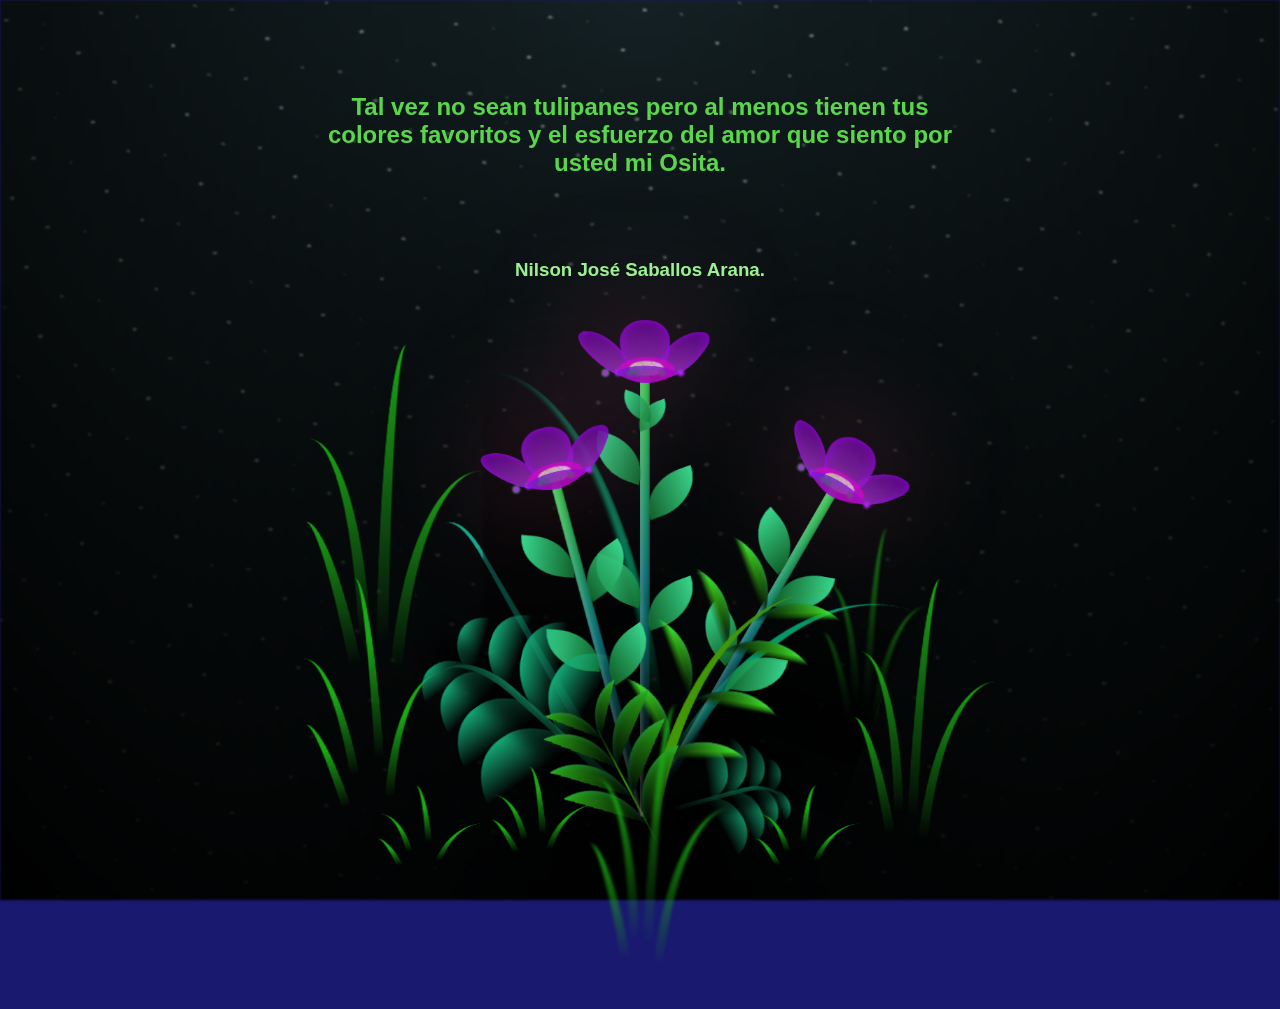
==== Regalo_Flor.html @ 25bcb7eb "Primer commit proyecto" ====
<!DOCTYPE html>
<html lang="en">
<head>
    <meta charset="UTF-8">
    <meta name="viewport" content="width=device-width, initial-scale=1.0">
    <link rel="stylesheet" href="CSS.css">
    <title>Glowing plant</title>
    <style>
        body {
            position: relative;
            background-color: #191970; /* Color de la noche */
            color: white; /* Color del texto */
            font-family: Arial, sans-serif;
            padding: 20px;
            margin: 0;
        }
        .text-container {
            position: absolute;
            top: 15%;
            left: 50%;
            transform: translate(-50%, -50%);
            text-align: center;
        }
        .text-container h2{
            color: rgb(90, 214, 76); /* Color del texto (rojo) */
        }

        .signature {
            position: absolute;
            top: 30%;
            left: 50%;
            transform: translate(-50%, -50%);
            color: rgb(155, 240, 145);
            text-align: center;
        }
    </style>
</head>
    <body class="not-loaded">
        <div class="night"></div>
        <div class="flowers">
            <div class="flower flower--1">
            <div class="flower__leafs flower__leafs--1">
                <div class="flower__leaf flower__leaf--1"></div>
                <div class="flower__leaf flower__leaf--2"></div>
                <div class="flower__leaf flower__leaf--3"></div>
                <div class="flower__leaf flower__leaf--4"></div>
                

                <div class="flower__white-circle"></div>
        
                <div class="flower__light flower__light--1"></div>
                <div class="flower__light flower__light--2"></div>
                <div class="flower__light flower__light--3"></div>
                <div class="flower__light flower__light--4"></div>
                <div class="flower__light flower__light--5"></div>
                <div class="flower__light flower__light--6"></div>
                <div class="flower__light flower__light--7"></div>
                <div class="flower__light flower__light--8"></div>
        
            </div>
            <div class="flower__line">
                <div class="flower__line__leaf flower__line__leaf--1"></div>
                <div class="flower__line__leaf flower__line__leaf--2"></div>
                <div class="flower__line__leaf flower__line__leaf--3"></div>
                <div class="flower__line__leaf flower__line__leaf--4"></div>
                <div class="flower__line__leaf flower__line__leaf--5"></div>
                <div class="flower__line__leaf flower__line__leaf--6"></div>
            </div>
            </div>
        
            <div class="flower flower--2">
            <div class="flower__leafs flower__leafs--2">
                <div class="flower__leaf flower__leaf--1"></div>
                <div class="flower__leaf flower__leaf--2"></div>
                <div class="flower__leaf flower__leaf--3"></div>
                <div class="flower__leaf flower__leaf--4"></div>
                <div class="flower__white-circle"></div>
        
                <div class="flower__light flower__light--1"></div>
                <div class="flower__light flower__light--2"></div>
                <div class="flower__light flower__light--3"></div>
                <div class="flower__light flower__light--4"></div>
                <div class="flower__light flower__light--5"></div>
                <div class="flower__light flower__light--6"></div>
                <div class="flower__light flower__light--7"></div>
                <div class="flower__light flower__light--8"></div>
        
            </div>
            <div class="flower__line">
                <div class="flower__line__leaf flower__line__leaf--1"></div>
                <div class="flower__line__leaf flower__line__leaf--2"></div>
                <div class="flower__line__leaf flower__line__leaf--3"></div>
                <div class="flower__line__leaf flower__line__leaf--4"></div>
            </div>
            </div>
        
            <div class="flower flower--3">
            <div class="flower__leafs flower__leafs--3">
                <div class="flower__leaf flower__leaf--1"></div>
                <div class="flower__leaf flower__leaf--2"></div>
                <div class="flower__leaf flower__leaf--3"></div>
                <div class="flower__leaf flower__leaf--4"></div>
                <div class="flower__white-circle"></div>
        
                <div class="flower__light flower__light--1"></div>
                <div class="flower__light flower__light--2"></div>
                <div class="flower__light flower__light--3"></div>
                <div class="flower__light flower__light--4"></div>
                <div class="flower__light flower__light--5"></div>
                <div class="flower__light flower__light--6"></div>
                <div class="flower__light flower__light--7"></div>
                <div class="flower__light flower__light--8"></div>
        
            </div>
            <div class="flower__line">
                <div class="flower__line__leaf flower__line__leaf--1"></div>
                <div class="flower__line__leaf flower__line__leaf--2"></div>
                <div class="flower__line__leaf flower__line__leaf--3"></div>
                <div class="flower__line__leaf flower__line__leaf--4"></div>
            </div>
            </div>
        
            <div class="grow-ans" style="--d:1.2s">
            <div class="flower__g-long">
                <div class="flower__g-long__top"></div>
                <div class="flower__g-long__bottom"></div>
            </div>
            </div>
        
            <div class="growing-grass">
            <div class="flower__grass flower__grass--1">
                <div class="flower__grass--top"></div>
                <div class="flower__grass--bottom"></div>
                <div class="flower__grass__leaf flower__grass__leaf--1"></div>
                <div class="flower__grass__leaf flower__grass__leaf--2"></div>
                <div class="flower__grass__leaf flower__grass__leaf--3"></div>
                <div class="flower__grass__leaf flower__grass__leaf--4"></div>
                <div class="flower__grass__leaf flower__grass__leaf--5"></div>
                <div class="flower__grass__leaf flower__grass__leaf--6"></div>
                <div class="flower__grass__leaf flower__grass__leaf--7"></div>
                <div class="flower__grass__leaf flower__grass__leaf--8"></div>
                <div class="flower__grass__overlay"></div>
            </div>
            </div>
        
            <div class="growing-grass">
            <div class="flower__grass flower__grass--2">
                <div class="flower__grass--top"></div>
                <div class="flower__grass--bottom"></div>
                <div class="flower__grass__leaf flower__grass__leaf--1"></div>
                <div class="flower__grass__leaf flower__grass__leaf--2"></div>
                <div class="flower__grass__leaf flower__grass__leaf--3"></div>
                <div class="flower__grass__leaf flower__grass__leaf--4"></div>
                <div class="flower__grass__leaf flower__grass__leaf--5"></div>
                <div class="flower__grass__leaf flower__grass__leaf--6"></div>
                <div class="flower__grass__leaf flower__grass__leaf--7"></div>
                <div class="flower__grass__leaf flower__grass__leaf--8"></div>
                <div class="flower__grass__overlay"></div>
            </div>
            </div>
        
            <div class="grow-ans" style="--d:2.4s">
            <div class="flower__g-right flower__g-right--1">
                <div class="leaf"></div>
            </div>
            </div>
        
            <div class="grow-ans" style="--d:2.8s">
            <div class="flower__g-right flower__g-right--2">
                <div class="leaf"></div>
            </div>
            </div>
        
            <div class="grow-ans" style="--d:2.8s">
            <div class="flower__g-front">
                <div class="flower__g-front__leaf-wrapper flower__g-front__leaf-wrapper--1">
                <div class="flower__g-front__leaf"></div>
                </div>
                <div class="flower__g-front__leaf-wrapper flower__g-front__leaf-wrapper--2">
                <div class="flower__g-front__leaf"></div>
                </div>
                <div class="flower__g-front__leaf-wrapper flower__g-front__leaf-wrapper--3">
                <div class="flower__g-front__leaf"></div>
                </div>
                <div class="flower__g-front__leaf-wrapper flower__g-front__leaf-wrapper--4">
                <div class="flower__g-front__leaf"></div>
                </div>
                <div class="flower__g-front__leaf-wrapper flower__g-front__leaf-wrapper--5">
                <div class="flower__g-front__leaf"></div>
                </div>
                <div class="flower__g-front__leaf-wrapper flower__g-front__leaf-wrapper--6">
                <div class="flower__g-front__leaf"></div>
                </div>
                <div class="flower__g-front__leaf-wrapper flower__g-front__leaf-wrapper--7">
                <div class="flower__g-front__leaf"></div>
                </div>
                <div class="flower__g-front__leaf-wrapper flower__g-front__leaf-wrapper--8">
                <div class="flower__g-front__leaf"></div>
                </div>
                <div class="flower__g-front__line"></div>
            </div>
            </div>
        
            <div class="grow-ans" style="--d:3.2s">
            <div class="flower__g-fr">
                <div class="leaf"></div>
                <div class="flower__g-fr__leaf flower__g-fr__leaf--1"></div>
                <div class="flower__g-fr__leaf flower__g-fr__leaf--2"></div>
                <div class="flower__g-fr__leaf flower__g-fr__leaf--3"></div>
                <div class="flower__g-fr__leaf flower__g-fr__leaf--4"></div>
                <div class="flower__g-fr__leaf flower__g-fr__leaf--5"></div>
                <div class="flower__g-fr__leaf flower__g-fr__leaf--6"></div>
                <div class="flower__g-fr__leaf flower__g-fr__leaf--7"></div>
                <div class="flower__g-fr__leaf flower__g-fr__leaf--8"></div>
            </div>
            </div>
        
            <div class="long-g long-g--0">
            <div class="grow-ans" style="--d:3s">
                <div class="leaf leaf--0"></div>
            </div>
            <div class="grow-ans" style="--d:2.2s">
                <div class="leaf leaf--1"></div>
            </div>
            <div class="grow-ans" style="--d:3.4s">
                <div class="leaf leaf--2"></div>
            </div>
            <div class="grow-ans" style="--d:3.6s">
                <div class="leaf leaf--3"></div>
            </div>
            </div>
        
            <div class="long-g long-g--1">
            <div class="grow-ans" style="--d:3.6s">
                <div class="leaf leaf--0"></div>
            </div>
            <div class="grow-ans" style="--d:3.8s">
                <div class="leaf leaf--1"></div>
            </div>
            <div class="grow-ans" style="--d:4s">
                <div class="leaf leaf--2"></div>
            </div>
            <div class="grow-ans" style="--d:4.2s">
                <div class="leaf leaf--3"></div>
            </div>
            </div>
        
            <div class="long-g long-g--2">
            <div class="grow-ans" style="--d:4s">
                <div class="leaf leaf--0"></div>
            </div>
            <div class="grow-ans" style="--d:4.2s">
                <div class="leaf leaf--1"></div>
            </div>
            <div class="grow-ans" style="--d:4.4s">
                <div class="leaf leaf--2"></div>
            </div>
            <div class="grow-ans" style="--d:4.6s">
                <div class="leaf leaf--3"></div>
            </div>
            </div>
        
            <div class="long-g long-g--3">
            <div class="grow-ans" style="--d:4s">
                <div class="leaf leaf--0"></div>
            </div>
            <div class="grow-ans" style="--d:4.2s">
                <div class="leaf leaf--1"></div>
            </div>
            <div class="grow-ans" style="--d:3s">
                <div class="leaf leaf--2"></div>
            </div>
            <div class="grow-ans" style="--d:3.6s">
                <div class="leaf leaf--3"></div>
            </div>
            </div>
        
            <div class="long-g long-g--4">
            <div class="grow-ans" style="--d:4s">
                <div class="leaf leaf--0"></div>
            </div>
            <div class="grow-ans" style="--d:4.2s">
                <div class="leaf leaf--1"></div>
            </div>
            <div class="grow-ans" style="--d:3s">
                <div class="leaf leaf--2"></div>
            </div>
            <div class="grow-ans" style="--d:3.6s">
                <div class="leaf leaf--3"></div>
            </div>
            </div>
        
            <div class="long-g long-g--5">
            <div class="grow-ans" style="--d:4s">
                <div class="leaf leaf--0"></div>
            </div>
            <div class="grow-ans" style="--d:4.2s">
                <div class="leaf leaf--1"></div>
            </div>
            <div class="grow-ans" style="--d:3s">
                <div class="leaf leaf--2"></div>
            </div>
            <div class="grow-ans" style="--d:3.6s">
                <div class="leaf leaf--3"></div>
            </div>
            </div>
        
            <div class="long-g long-g--6">
            <div class="grow-ans" style="--d:4.2s">
                <div class="leaf leaf--0"></div>
            </div>
            <div class="grow-ans" style="--d:4.4s">
                <div class="leaf leaf--1"></div>
            </div>
            <div class="grow-ans" style="--d:4.6s">
                <div class="leaf leaf--2"></div>
            </div>
            <div class="grow-ans" style="--d:4.8s">
                <div class="leaf leaf--3"></div>
            </div>
            </div>
        
            <div class="long-g long-g--7">
            <div class="grow-ans" style="--d:3s">
                <div class="leaf leaf--0"></div>
            </div>
            <div class="grow-ans" style="--d:3.2s">
                <div class="leaf leaf--1"></div>
            </div>
            <div class="grow-ans" style="--d:3.5s">
                <div class="leaf leaf--2"></div>
            </div>
            <div class="grow-ans" style="--d:3.6s">
                <div class="leaf leaf--3"></div>
            </div>
            </div>
        </div>
        <script src="java.js"></script>
        <!-- Texto de felicitación y firma -->
        <div class="text-container">
            <h2>Tal vez no sean tulipanes pero al menos
                tienen tus colores favoritos y el esfuerzo del amor que siento
                por usted mi Osita.
            </h2>
        </div>

        <div class="signature">
            <h3>Nilson José Saballos Arana.</h3>
        </div>
    </body>
</html>
---- CSS.css ----
*,
*::after,
*::before {
padding: 0;
margin: 0;
box-sizing: border-box;
}

:root {
--dark-color: #000;
}

/* Estilos base para todos los tamaños de pantalla */
/* Agrega estilos generales aquí */

/* Media query para pantallas pequeñas */
@media only screen and (max-width: 600px) {
    /* Estilos específicos para dispositivos con un ancho máximo de 600px */
}

/* Media query para pantallas medianas */
@media only screen and (min-width: 601px) and (max-width: 1024px) {
    /* Estilos específicos para dispositivos con un ancho entre 601px y 1024px */
}

/* Media query para pantallas grandes */
@media only screen and (min-width: 1025px) {
    /* Estilos específicos para dispositivos con un ancho mínimo de 1025px */
}

body {
display: flex;
align-items: flex-end;
justify-content: center;
min-height: 100vh;
background-color: var(--dark-color);
overflow: hidden;
perspective: 1000px;
}

.night {
position: fixed;
left: 50%;
top: 0;
transform: translateX(-50%);
width: 100%;
height: 100%;
filter: blur(0.1vmin);
background-image: radial-gradient(ellipse at top, transparent 0%, var(--dark-color)), radial-gradient(ellipse at bottom, var(--dark-color), rgba(145, 233, 255, 0.2)), repeating-linear-gradient(220deg, black 0px, black 19px, transparent 19px, transparent 22px), repeating-linear-gradient(189deg, black 0px, black 19px, transparent 19px, transparent 22px), repeating-linear-gradient(148deg, black 0px, black 19px, transparent 19px, transparent 22px), linear-gradient(90deg, #ffffff, #f0f0f0);
}

.flowers {
position: relative;
transform: scale(0.7);
}

.flower {
position: absolute;
bottom: 10vmin;
transform-origin: bottom center;
z-index: 10;
--fl-speed: 0.8s;
}
.flower--1 {
animation: moving-flower-1 4s linear infinite;
}
.flower--1 .flower__line {
height: 70vmin;
animation-delay: 0.3s;
}
.flower--1 .flower__line__leaf--1 {
animation: blooming-leaf-right var(--fl-speed) 1.6s backwards;
}
.flower--1 .flower__line__leaf--2 {
animation: blooming-leaf-right var(--fl-speed) 1.4s backwards;
}
.flower--1 .flower__line__leaf--3 {
animation: blooming-leaf-left var(--fl-speed) 1.2s backwards;
}
.flower--1 .flower__line__leaf--4 {
animation: blooming-leaf-left var(--fl-speed) 1s backwards;
}
.flower--1 .flower__line__leaf--5 {
animation: blooming-leaf-right var(--fl-speed) 1.8s backwards;
}
.flower--1 .flower__line__leaf--6 {
animation: blooming-leaf-left var(--fl-speed) 2s backwards;
}
.flower--2 {
left: 50%;
transform: rotate(30deg);
animation: moving-flower-2 4s linear infinite;
}
.flower--2 .flower__line {
height: 60vmin;
animation-delay: 0.8s;
}
.flower--2 .flower__line__leaf--1 {
animation: blooming-leaf-right var(--fl-speed) 1.9s backwards;
}
.flower--2 .flower__line__leaf--2 {
animation: blooming-leaf-right var(--fl-speed) 1.7s backwards;
}
.flower--2 .flower__line__leaf--3 {
animation: blooming-leaf-left var(--fl-speed) 1.5s backwards;
}
.flower--2 .flower__line__leaf--4 {
animation: blooming-leaf-left var(--fl-speed) 1.3s backwards;
}
.flower--3 {
left: 50%;
transform: rotate(-15deg);
animation: moving-flower-3 4s linear infinite;
}
.flower--3 .flower__line {
animation-delay: 0.9s;
}
.flower--3 .flower__line__leaf--1 {
animation: blooming-leaf-right var(--fl-speed) 2.5s backwards;
}
.flower--3 .flower__line__leaf--2 {
animation: blooming-leaf-right var(--fl-speed) 2.3s backwards;
}
.flower--3 .flower__line__leaf--3 {
animation: blooming-leaf-left var(--fl-speed) 2.1s backwards;
}
.flower--3 .flower__line__leaf--4 {
animation: blooming-leaf-left var(--fl-speed) 1.9s backwards;
}
.flower__leafs {
position: relative;
animation: blooming-flower 2s backwards;
}
.flower__leafs--1 {
animation-delay: 1.1s;
}
.flower__leafs--2 {
animation-delay: 1.4s;
}
.flower__leafs--3 {
animation-delay: 1.7s;
}
.flower__leafs::after {
content: "";
position: absolute;
left: 0;
top: 0;
transform: translate(-50%, -100%);
width: 8vmin;
height: 8vmin;
background-color: #c3497c;
filter: blur(10vmin);
}
.flower__leaf {
position: absolute;
bottom: 0;
left: 50%;
width: 8vmin;
height: 11vmin;
border-radius: 51% 49% 47% 53%/44% 45% 55% 69%;
background-color: #9032bb;
background-image: linear-gradient(to top, #9032bb, #56008c);
transform-origin: bottom center;
opacity: 0.9;
box-shadow: inset 0 0 2vmin rgb(162, 0, 255);
}
.flower__leaf--1 {
transform: translate(-10%, 1%) rotateY(40deg) rotateX(-50deg);
}
.flower__leaf--2 {
transform: translate(-50%, -4%) rotateX(40deg);
}
.flower__leaf--3 {
transform: translate(-90%, 0%) rotateY(45deg) rotateX(50deg);
}
.flower__leaf--4 {
width: 8vmin;
height: 8vmin;
transform-origin: bottom left;
border-radius: 4vmin 10vmin 4vmin 4vmin;
transform: translate(0%, 18%) rotateX(70deg) rotate(-43deg);
background-image: linear-gradient(to top, #af06a1, #522db8);
z-index: 1;
opacity: 0.8;
}
.flower__white-circle {
position: absolute;
left: -3.5vmin;
top: -3vmin;
width: 9vmin;
height: 4vmin;
border-radius: 50%;
background-color: #cf03cfc4;
}
.flower__white-circle::after {
content: "";
position: absolute;
left: 50%;
top: 45%;
transform: translate(-50%, -50%);
width: 60%;
height: 60%;
border-radius: inherit;
background-image: repeating-linear-gradient(135deg, rgba(0, 0, 0, 0.03) 0px, rgba(0, 0, 0, 0.03) 1px, transparent 1px, transparent 12px), repeating-linear-gradient(45deg, rgba(0, 0, 0, 0.03) 0px, rgba(0, 0, 0, 0.03) 1px, transparent 1px, transparent 12px), repeating-linear-gradient(67.5deg, rgba(0, 0, 0, 0.03) 0px, rgba(0, 0, 0, 0.03) 1px, transparent 1px, transparent 12px), repeating-linear-gradient(135deg, rgba(0, 0, 0, 0.03) 0px, rgba(0, 0, 0, 0.03) 1px, transparent 1px, transparent 12px), repeating-linear-gradient(45deg, rgba(0, 0, 0, 0.03) 0px, rgba(0, 0, 0, 0.03) 1px, transparent 1px, transparent 12px), repeating-linear-gradient(112.5deg, rgba(0, 0, 0, 0.03) 0px, rgba(0, 0, 0, 0.03) 1px, transparent 1px, transparent 12px), repeating-linear-gradient(112.5deg, rgba(0, 0, 0, 0.03) 0px, rgba(0, 0, 0, 0.03) 1px, transparent 1px, transparent 12px), repeating-linear-gradient(45deg, rgba(0, 0, 0, 0.03) 0px, rgba(0, 0, 0, 0.03) 1px, transparent 1px, transparent 12px), repeating-linear-gradient(22.5deg, rgba(0, 0, 0, 0.03) 0px, rgba(0, 0, 0, 0.03) 1px, transparent 1px, transparent 12px), repeating-linear-gradient(45deg, rgba(0, 0, 0, 0.03) 0px, rgba(0, 0, 0, 0.03) 1px, transparent 1px, transparent 12px), repeating-linear-gradient(22.5deg, rgba(0, 0, 0, 0.03) 0px, rgba(0, 0, 0, 0.03) 1px, transparent 1px, transparent 12px), repeating-linear-gradient(135deg, rgba(0, 0, 0, 0.03) 0px, rgba(0, 0, 0, 0.03) 1px, transparent 1px, transparent 12px), repeating-linear-gradient(157.5deg, rgba(0, 0, 0, 0.03) 0px, rgba(0, 0, 0, 0.03) 1px, transparent 1px, transparent 12px), repeating-linear-gradient(67.5deg, rgba(0, 0, 0, 0.03) 0px, rgba(0, 0, 0, 0.03) 1px, transparent 1px, transparent 12px), repeating-linear-gradient(67.5deg, rgba(0, 0, 0, 0.03) 0px, rgba(0, 0, 0, 0.03) 1px, transparent 1px, transparent 12px), 
linear-gradient(90deg, #c3c39f, #e6c2ecec);
}
.flower__line {
height: 55vmin;
width: 1.5vmin;
background-image: linear-gradient(to left, rgba(0, 0, 0, 0.2), transparent, rgba(255, 255, 255, 0.2)), linear-gradient(to top, transparent 10%, #14757a, #39d653);
box-shadow: inset 0 0 2px rgba(0, 0, 0, 0.5);
animation: grow-flower-tree 4s backwards;
}
.flower__line__leaf {
--w: 7vmin;
--h: calc(var(--w) + 2vmin);
position: absolute;
top: 20%;
left: 90%;
width: var(--w);
height: var(--h);
border-top-right-radius: var(--h);
border-bottom-left-radius: var(--h);
background-image: linear-gradient(to top, rgba(20, 122, 51, 0.788), #39d68d);
}
.flower__line__leaf--1 {
transform: rotate(70deg) rotateY(30deg);
}
.flower__line__leaf--2 {
top: 45%;
transform: rotate(70deg) rotateY(30deg);
}
.flower__line__leaf--3, .flower__line__leaf--4, .flower__line__leaf--6 {
border-top-right-radius: 0;
border-bottom-left-radius: 0;
border-top-left-radius: var(--h);
border-bottom-right-radius: var(--h);
left: -460%;
top: 12%;
transform: rotate(-70deg) rotateY(30deg);
}
.flower__line__leaf--4 {
top: 40%;
}
.flower__line__leaf--5 {
top: 0;
transform-origin: left;
transform: rotate(70deg) rotateY(30deg) scale(0.6);
}
.flower__line__leaf--6 {
top: -2%;
left: -450%;
transform-origin: right;
transform: rotate(-70deg) rotateY(30deg) scale(0.6);
}
.flower__light {
position: absolute;
bottom: 0vmin;
width: 1vmin;
height: 1vmin;
background-color: #09ff00;
border-radius: 50%;
filter: blur(0.2vmin);
animation: light-ans 4s linear infinite backwards;
}
.flower__light:nth-child(odd) {
background-color: #ae23ff;
}
.flower__light--1 {
left: -2vmin;
animation-delay: 1s;
}
.flower__light--2 {
left: 3vmin;
animation-delay: 0.5s;
}
.flower__light--3 {
left: -6vmin;
animation-delay: 0.3s;
}
.flower__light--4 {
left: 6vmin;
animation-delay: 0.9s;
}
.flower__light--5 {
left: -1vmin;
animation-delay: 1.5s;
}
.flower__light--6 {
left: -4vmin;
animation-delay: 3s;
}
.flower__light--7 {
left: 3vmin;
animation-delay: 2s;
}
.flower__light--8 {
left: -6vmin;
animation-delay: 3.5s;
}
.flower__grass {
--c: #15aa76;
--line-w: 1.5vmin;
position: absolute;
bottom: 12vmin;
left: -7vmin;
display: flex;
flex-direction: column;
align-items: flex-end;
z-index: 20;
transform-origin: bottom center;
transform: rotate(-48deg) rotateY(40deg);
}
.flower__grass--1 {
animation: moving-grass 2s linear infinite;
}
.flower__grass--2 {
left: 2vmin;
bottom: 10vmin;
transform: scale(0.5) rotate(75deg) rotateX(10deg) rotateY(-200deg);
opacity: 0.8;
z-index: 0;
animation: moving-grass--2 1.5s linear infinite;
}
.flower__grass--top {
width: 7vmin;
height: 10vmin;
border-top-right-radius: 100%;
border-right: var(--line-w) solid var(--c);
transform-origin: bottom center;
transform: rotate(-2deg);
}
.flower__grass--bottom {
margin-top: -2px;
width: var(--line-w);
height: 25vmin;
background-image: linear-gradient(to top, transparent, var(--c));
}
.flower__grass__leaf {
--size: 10vmin;
position: absolute;
width: calc(var(--size) * 2.1);
height: var(--size);
border-top-left-radius: var(--size);
border-top-right-radius: var(--size);
background-image: linear-gradient(to top, transparent, transparent 30%, var(--c));
z-index: 100;
}
.flower__grass__leaf--1 {
top: -6%;
left: 30%;
--size: 6vmin;
transform: rotate(-20deg);
animation: growing-grass-ans--1 2s 2.6s backwards;
}
@keyframes growing-grass-ans--1 {
0% {
    transform-origin: bottom left;
    transform: rotate(-20deg) scale(0);
}
}
.flower__grass__leaf--2 {
top: -5%;
left: -110%;
--size: 6vmin;
transform: rotate(10deg);
animation: growing-grass-ans--2 2s 2.4s linear backwards;
}
@keyframes growing-grass-ans--2 {
0% {
    transform-origin: bottom right;
    transform: rotate(10deg) scale(0);
}
}
.flower__grass__leaf--3 {
top: 5%;
left: 60%;
--size: 8vmin;
transform: rotate(-18deg) rotateX(-20deg);
animation: growing-grass-ans--3 2s 2.2s linear backwards;
}
@keyframes growing-grass-ans--3 {
0% {
    transform-origin: bottom left;
    transform: rotate(-18deg) rotateX(-20deg) scale(0);
}
}
.flower__grass__leaf--4 {
top: 6%;
left: -135%;
--size: 8vmin;
transform: rotate(2deg);
animation: growing-grass-ans--4 2s 2s linear backwards;
}
@keyframes growing-grass-ans--4 {
0% {
    transform-origin: bottom right;
    transform: rotate(2deg) scale(0);
}
}
.flower__grass__leaf--5 {
top: 20%;
left: 60%;
--size: 10vmin;
transform: rotate(-24deg) rotateX(-20deg);
animation: growing-grass-ans--5 2s 1.8s linear backwards;
}
@keyframes growing-grass-ans--5 {
0% {
    transform-origin: bottom left;
    transform: rotate(-24deg) rotateX(-20deg) scale(0);
}
}
.flower__grass__leaf--6 {
top: 22%;
left: -180%;
--size: 10vmin;
transform: rotate(10deg);
animation: growing-grass-ans--6 2s 1.6s linear backwards;
}
@keyframes growing-grass-ans--6 {
0% {
    transform-origin: bottom right;
    transform: rotate(10deg) scale(0);
}
}
.flower__grass__leaf--7 {
top: 39%;
left: 70%;
--size: 10vmin;
transform: rotate(-10deg);
animation: growing-grass-ans--7 2s 1.4s linear backwards;
}
@keyframes growing-grass-ans--7 {
0% {
    transform-origin: bottom left;
    transform: rotate(-10deg) scale(0);
}
}
.flower__grass__leaf--8 {
top: 40%;
left: -215%;
--size: 11vmin;
transform: rotate(10deg);
animation: growing-grass-ans--8 2s 1.2s linear backwards;
}
@keyframes growing-grass-ans--8 {
0% {
    transform-origin: bottom right;
    transform: rotate(10deg) scale(0);
}
}
.flower__grass__overlay {
position: absolute;
top: -10%;
right: 0%;
width: 100%;
height: 100%;
background-color: rgba(0, 0, 0, 0.6);
filter: blur(1.5vmin);
z-index: 100;
}
.flower__g-long {
--w: 2vmin;
--h: 6vmin;
--c: #15aa91;
position: absolute;
bottom: 10vmin;
left: -3vmin;
transform-origin: bottom center;
transform: rotate(-30deg) rotateY(-20deg);
display: flex;
flex-direction: column;
align-items: flex-end;
animation: flower-g-long-ans 3s linear infinite;
}
@keyframes flower-g-long-ans {
0%, 100% {
    transform: rotate(-30deg) rotateY(-20deg);
}
50% {
    transform: rotate(-32deg) rotateY(-20deg);
}
}
.flower__g-long__top {
top: calc(var(--h) * -1);
width: calc(var(--w) + 1vmin);
height: var(--h);
border-top-right-radius: 100%;
border-right: 0.7vmin solid var(--c);
transform: translate(-0.7vmin, 1vmin);
}
.flower__g-long__bottom {
width: var(--w);
height: 50vmin;
transform-origin: bottom center;
background-image: linear-gradient(to top, transparent 30%, var(--c));
box-shadow: inset 0 0 2px rgba(0, 0, 0, 0.5);
clip-path: polygon(35% 0, 65% 1%, 100% 100%, 0% 100%);
}
.flower__g-right {
position: absolute;
bottom: 6vmin;
left: -2vmin;
transform-origin: bottom left;
transform: rotate(20deg);
}
.flower__g-right .leaf {
width: 30vmin;
height: 50vmin;
border-top-left-radius: 100%;
border-left: 2vmin solid #079769;
background-image: linear-gradient(to bottom, transparent, var(--dark-color) 60%);
mask-image: linear-gradient(to top, transparent 30%, #079743 60%);
}
.flower__g-right--1 {
animation: flower-g-right-ans 2.5s linear infinite;
}
.flower__g-right--2 {
left: 5vmin;
transform: rotateY(-180deg);
animation: flower-g-right-ans--2 3s linear infinite;
}
.flower__g-right--2 .leaf {
height: 75vmin;
filter: blur(0.3vmin);
opacity: 0.8;
}
@keyframes flower-g-right-ans {
0%, 100% {
    transform: rotate(20deg);
}
50% {
    transform: rotate(24deg) rotateX(-20deg);
}
}
@keyframes flower-g-right-ans--2 {
0%, 100% {
    transform: rotateY(-180deg) rotate(0deg) rotateX(-20deg);
}
50% {
    transform: rotateY(-180deg) rotate(6deg) rotateX(-20deg);
}
}
.flower__g-front {
position: absolute;
bottom: 6vmin;
left: 2.5vmin;
z-index: 100;
transform-origin: bottom center;
transform: rotate(-28deg) rotateY(30deg) scale(1.04);
animation: flower__g-front-ans 2s linear infinite;
}
@keyframes flower__g-front-ans {
0%, 100% {
    transform: rotate(-28deg) rotateY(30deg) scale(1.04);
}
50% {
    transform: rotate(-35deg) rotateY(40deg) scale(1.04);
}
}
.flower__g-front__line {
width: 0.3vmin;
height: 20vmin;
background-image: linear-gradient(to top, transparent, #329707, transparent 100%);
position: relative;
}
.flower__g-front__leaf-wrapper {
position: absolute;
top: 0;
left: 0;
transform-origin: bottom left;
transform: rotate(10deg);
}
.flower__g-front__leaf-wrapper:nth-child(even) {
left: 0vmin;
transform: rotateY(-180deg) rotate(5deg);
animation: flower__g-front__leaf-left-ans 1s ease-in backwards;
}
.flower__g-front__leaf-wrapper:nth-child(odd) {
animation: flower__g-front__leaf-ans 1s ease-in backwards;
}
.flower__g-front__leaf-wrapper--1 {
top: -8vmin;
transform: scale(0.7);
animation: flower__g-front__leaf-ans 1s 5.5s ease-in backwards !important;
}
.flower__g-front__leaf-wrapper--2 {
top: -8vmin;
transform: rotateY(-180deg) scale(0.7) !important;
animation: flower__g-front__leaf-left-ans-2 1s 4.6s ease-in backwards !important;
}
.flower__g-front__leaf-wrapper--3 {
top: -3vmin;
animation: flower__g-front__leaf-ans 1s 4.6s ease-in backwards;
}
.flower__g-front__leaf-wrapper--4 {
top: -3vmin;
transform: rotateY(-180deg) scale(0.9) !important;
animation: flower__g-front__leaf-left-ans-2 1s 4.6s ease-in backwards !important;
}
@keyframes flower__g-front__leaf-left-ans-2 {
0% {
    transform: rotateY(-180deg) scale(0);
}
}
.flower__g-front__leaf-wrapper--5, .flower__g-front__leaf-wrapper--6 {
top: 2vmin;
}
.flower__g-front__leaf-wrapper--7, .flower__g-front__leaf-wrapper--8 {
top: 6.5vmin;
}
.flower__g-front__leaf-wrapper--2 {
animation-delay: 5.2s !important;
}
.flower__g-front__leaf-wrapper--3 {
animation-delay: 4.9s !important;
}
.flower__g-front__leaf-wrapper--5 {
animation-delay: 4.3s !important;
}
.flower__g-front__leaf-wrapper--6 {
animation-delay: 4.1s !important;
}
.flower__g-front__leaf-wrapper--7 {
animation-delay: 3.8s !important;
}
.flower__g-front__leaf-wrapper--8 {
animation-delay: 3.5s !important;
}
@keyframes flower__g-front__leaf-ans {
0% {
    transform: rotate(10deg) scale(0);
}
}
@keyframes flower__g-front__leaf-left-ans {
0% {
    transform: rotateY(-180deg) rotate(5deg) scale(0);
}
}
.flower__g-front__leaf {
width: 10vmin;
height: 10vmin;
border-radius: 100% 0% 0% 100%/100% 100% 0% 0%;
box-shadow: inset 0 2px 1vmin rgba(44, 238, 252, 0.2);
background-image: linear-gradient(to bottom left, transparent, var(--dark-color)), linear-gradient(to bottom right, #2baa15 50%, transparent 50%, transparent);
-webkit-mask-image: linear-gradient(to bottom right, #15aa85 50%, transparent 50%, transparent);
mask-image: linear-gradient(to bottom right, #22aa15 50%, transparent 50%, transparent);
}
.flower__g-fr {
position: absolute;
bottom: -4vmin;
left: vmin;
transform-origin: bottom left;
z-index: 10;
animation: flower__g-fr-ans 2s linear infinite;
}
@keyframes flower__g-fr-ans {
0%, 100% {
    transform: rotate(2deg);
}
50% {
    transform: rotate(4deg);
}
}
.flower__g-fr .leaf {
width: 30vmin;
height: 50vmin;
border-top-left-radius: 100%;
border-left: 2vmin solid #419707;
mask-image: linear-gradient(to top, transparent 25%, #079097 50%);
position: relative;
z-index: 1;
}
.flower__g-fr__leaf {
position: absolute;
top: 0;
left: 0;
width: 10vmin;
height: 10vmin;
border-radius: 100% 0% 0% 100%/100% 100% 0% 0%;
box-shadow: inset 0 2px 1vmin rgba(44, 238, 252, 0.2);
background-image: linear-gradient(to bottom left, transparent, var(--dark-color) 98%), linear-gradient(to bottom right, #4bff23 45%, transparent 50%, transparent);
mask-image: linear-gradient(135deg, #159faa 40%, transparent 50%, transparent);
}
.flower__g-fr__leaf--1 {
left: 20vmin;
transform: rotate(45deg);
animation: flower__g-fr-leaft-ans-1 0.5s 5.2s linear backwards;
}
@keyframes flower__g-fr-leaft-ans-1 {
0% {
    transform-origin: left;
    transform: rotate(45deg) scale(0);
}
}
.flower__g-fr__leaf--2 {
left: 12vmin;
top: -7vmin;
transform: rotate(25deg) rotateY(-180deg);
animation: flower__g-fr-leaft-ans-6 0.5s 5s linear backwards;
}
.flower__g-fr__leaf--3 {
left: 15vmin;
top: 6vmin;
transform: rotate(55deg);
animation: flower__g-fr-leaft-ans-5 0.5s 4.8s linear backwards;
}
.flower__g-fr__leaf--4 {
left: 6vmin;
top: -2vmin;
transform: rotate(25deg) rotateY(-180deg);
animation: flower__g-fr-leaft-ans-6 0.5s 4.6s linear backwards;
}
.flower__g-fr__leaf--5 {
left: 10vmin;
top: 14vmin;
transform: rotate(55deg);
animation: flower__g-fr-leaft-ans-5 0.5s 4.4s linear backwards;
}
@keyframes flower__g-fr-leaft-ans-5 {
0% {
    transform-origin: left;
    transform: rotate(55deg) scale(0);
}
}
.flower__g-fr__leaf--6 {
left: 0vmin;
top: 6vmin;
transform: rotate(25deg) rotateY(-180deg);
animation: flower__g-fr-leaft-ans-6 0.5s 4.2s linear backwards;
}
@keyframes flower__g-fr-leaft-ans-6 {
0% {
    transform-origin: right;
    transform: rotate(25deg) rotateY(-180deg) scale(0);
}
}
.flower__g-fr__leaf--7 {
left: 5vmin;
top: 22vmin;
transform: rotate(45deg);
animation: flower__g-fr-leaft-ans-7 0.5s 4s linear backwards;
}
@keyframes flower__g-fr-leaft-ans-7 {
0% {
    transform-origin: left;
    transform: rotate(45deg) scale(0);
}
}
.flower__g-fr__leaf--8 {
left: -4vmin;
top: 15vmin;
transform: rotate(15deg) rotateY(-180deg);
animation: flower__g-fr-leaft-ans-8 0.5s 3.8s linear backwards;
}
@keyframes flower__g-fr-leaft-ans-8 {
0% {
    transform-origin: right;
    transform: rotate(15deg) rotateY(-180deg) scale(0);
}
}

.long-g {
position: absolute;
bottom: 25vmin;
left: -42vmin;
transform-origin: bottom left;
}
.long-g--1 {
bottom: 0vmin;
transform: scale(0.8) rotate(-5deg);
}
.long-g--1 .leaf {
mask-image: linear-gradient(to top, transparent 40%, #079097 80%) !important;
}
.long-g--1 .leaf--1 {
--w: 5vmin;
--h: 60vmin;
left: -2vmin;
transform: rotate(3deg) rotateY(-180deg);
}
.long-g--2, .long-g--3 {
bottom: -3vmin;
left: -35vmin;
transform-origin: center;
transform: scale(0.6) rotateX(60deg);
}
.long-g--2 .leaf, .long-g--3 .leaf {
mask-image: linear-gradient(to top, transparent 50%, #079097 80%) !important;
}
.long-g--2 .leaf--1, .long-g--3 .leaf--1 {
left: -1vmin;
transform: rotateY(-180deg);
}
.long-g--3 {
left: -17vmin;
bottom: 0vmin;
}
.long-g--3 .leaf {
mask-image: linear-gradient(to top, transparent 40%, #079097 80%) !important;
}
.long-g--4 {
left: 25vmin;
bottom: -3vmin;
transform-origin: center;
transform: scale(0.6) rotateX(60deg);
}
.long-g--4 .leaf {
mask-image: linear-gradient(to top, transparent 50%, #079097 80%) !important;
}
.long-g--5 {
left: 42vmin;
bottom: 0vmin;
transform: scale(0.8) rotate(2deg);
}
.long-g--6 {
left: 0vmin;
bottom: -20vmin;
z-index: 100;
filter: blur(0.3vmin);
transform: scale(0.8) rotate(2deg);
}
.long-g--7 {
left: 35vmin;
bottom: 20vmin;
z-index: -1;
filter: blur(0.3vmin);
transform: scale(0.6) rotate(2deg);
opacity: 0.7;
}
.long-g .leaf {
--w: 15vmin;
--h: 40vmin;
--c: #1aaa15;
position: absolute;
bottom: 0;
width: var(--w);
height: var(--h);
border-top-left-radius: 100%;
border-left: 2vmin solid var(--c);
mask-image: linear-gradient(to top, transparent 20%, var(--dark-color));
transform-origin: bottom center;
}
.long-g .leaf--0 {
left: 2vmin;
animation: leaf-ans-1 4s linear infinite;
}
.long-g .leaf--1 {
--w: 5vmin;
--h: 60vmin;
animation: leaf-ans-1 4s linear infinite;
}
.long-g .leaf--2 {
--w: 10vmin;
--h: 40vmin;
left: -0.5vmin;
bottom: 5vmin;
transform-origin: bottom left;
transform: rotateY(-180deg);
animation: leaf-ans-2 3s linear infinite;
}
.long-g .leaf--3 {
--w: 5vmin;
--h: 30vmin;
left: -1vmin;
bottom: 3.2vmin;
transform-origin: bottom left;
transform: rotate(-10deg) rotateY(-180deg);
animation: leaf-ans-3 3s linear infinite;
}

@keyframes leaf-ans-1 {
0%, 100% {
    transform: rotate(-5deg) scale(1);
}
50% {
    transform: rotate(5deg) scale(1.1);
}
}
@keyframes leaf-ans-2 {
0%, 100% {
    transform: rotateY(-180deg) rotate(5deg);
}
50% {
    transform: rotateY(-180deg) rotate(0deg) scale(1.1);
}
}
@keyframes leaf-ans-3 {
0%, 100% {
    transform: rotate(-10deg) rotateY(-180deg);
}
50% {
    transform: rotate(-20deg) rotateY(-180deg);
}
}
.grow-ans {
animation: grow-ans 2s var(--d) backwards;
}

@keyframes grow-ans {
0% {
    transform: scale(0);
    opacity: 0;
}
}
@keyframes light-ans {
0% {
    opacity: 0;
    transform: translateY(0vmin);
}
25% {
    opacity: 1;
    transform: translateY(-5vmin) translateX(-2vmin);
}
50% {
    opacity: 1;
    transform: translateY(-15vmin) translateX(2vmin);
    filter: blur(0.2vmin);
}
75% {
    transform: translateY(-20vmin) translateX(-2vmin);
    filter: blur(0.2vmin);
}
100% {
    transform: translateY(-30vmin);
    opacity: 0;
    filter: blur(1vmin);
}
}
@keyframes moving-flower-1 {
0%, 100% {
    transform: rotate(2deg);
}
50% {
    transform: rotate(-2deg);
}
}
@keyframes moving-flower-2 {
0%, 100% {
    transform: rotate(18deg);
}
50% {
    transform: rotate(14deg);
}
}
@keyframes moving-flower-3 {
0%, 100% {
    transform: rotate(-18deg);
}
50% {
    transform: rotate(-20deg) rotateY(-10deg);
}
}
@keyframes blooming-leaf-right {
0% {
    transform-origin: left;
    transform: rotate(70deg) rotateY(30deg) scale(0);
}
}
@keyframes blooming-leaf-left {
0% {
    transform-origin: right;
    transform: rotate(-70deg) rotateY(30deg) scale(0);
}
}
@keyframes grow-flower-tree {
0% {
    height: 0;
    border-radius: 1vmin;
}
}
@keyframes blooming-flower {
0% {
    transform: scale(0);
}
}
@keyframes moving-grass {
0%, 100% {
    transform: rotate(-48deg) rotateY(40deg);
}
50% {
    transform: rotate(-50deg) rotateY(40deg);
}
}
@keyframes moving-grass--2 {
0%, 100% {
    transform: scale(0.5) rotate(75deg) rotateX(10deg) rotateY(-200deg);
}
50% {
    transform: scale(0.5) rotate(79deg) rotateX(10deg) rotateY(-200deg);
}
}
.growing-grass {
animation: growing-grass-ans 1s 2s backwards;
}

@keyframes growing-grass-ans {
0% {
    transform: scale(0);
}
}
.not-loaded * {
animation-play-state: paused !important;
}
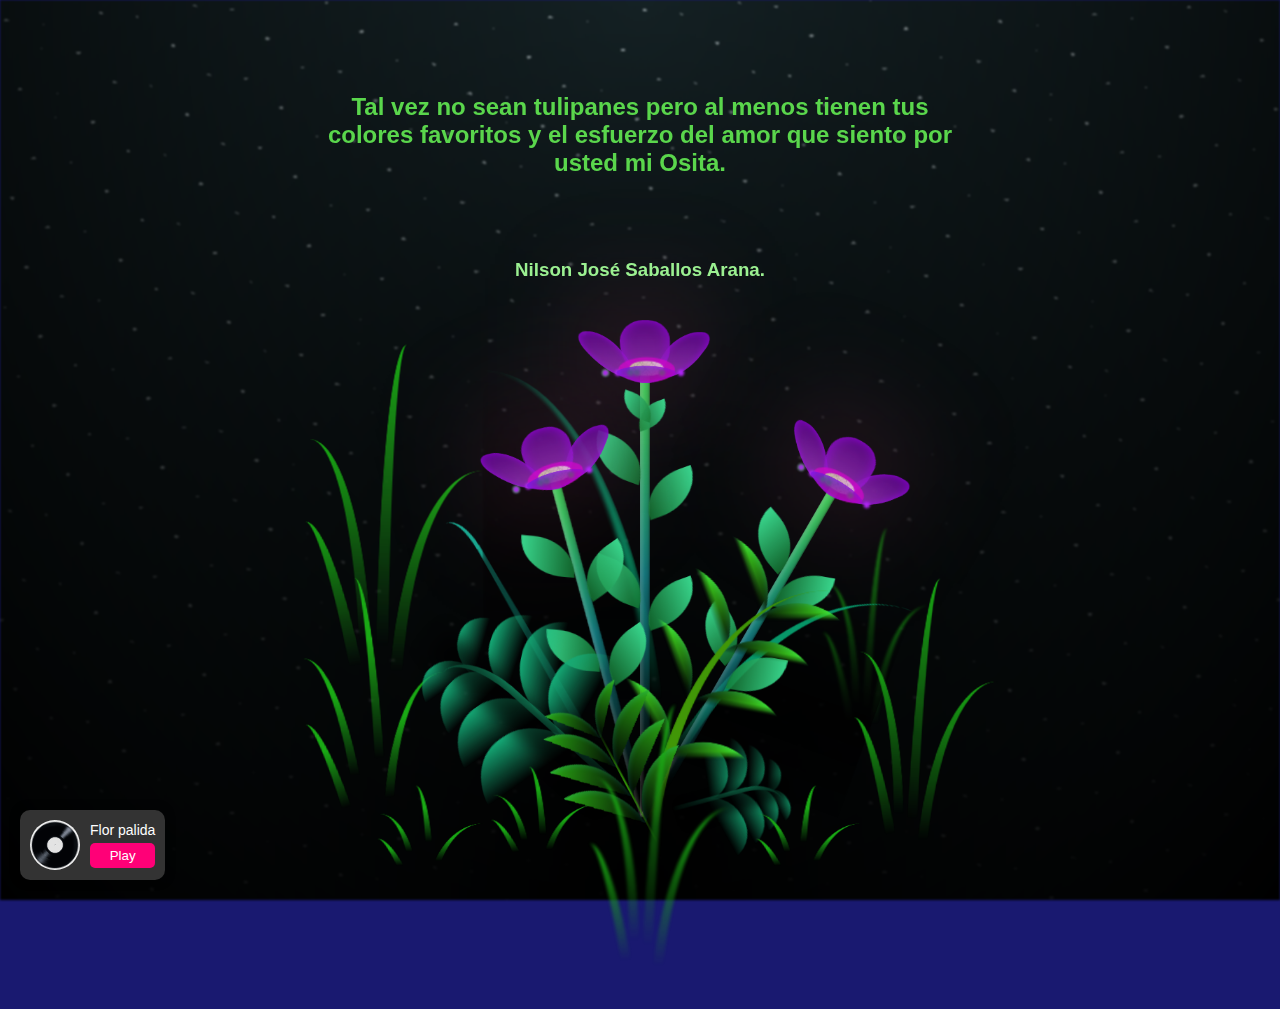
==== commit 22ee06ef: "Segundo commit canción lista" ====
--- a/Regalo_Flor.html
+++ b/Regalo_Flor.html
@@ -347,5 +347,39 @@
         <div class="signature">
             <h3>Nilson José Saballos Arana.</h3>
         </div>
+
+        <!-- Contenedor del reproductor de música -->
+        <div class="music-player">
+            <img class="album-cover" src="disco.png" alt="Album Cover">
+            <div class="info">
+                <p class="song-title">Flor palida</p>
+                <button class="play-pause-btn">Play</button>
+            </div>
+        </div>
+
+        <!-- Archivo de audio -->
+        <audio id="audio-player">
+            <source src="Marc_Anthony_Flor_Palida.mp3" type="audio/mp3">
+        </audio>
+
+        <script>
+            // Control de reproducción
+            const audio = document.getElementById('audio-player');
+            const playPauseBtn = document.querySelector('.play-pause-btn');
+            const albumCover = document.querySelector('.album-cover');
+
+            playPauseBtn.addEventListener('click', () => {
+                if (audio.paused) {
+                    audio.play();
+                    playPauseBtn.textContent = 'Pause';
+                    albumCover.classList.add('rotate');
+                } else {
+                    audio.pause();
+                    playPauseBtn.textContent = 'Play';
+                    albumCover.classList.remove('rotate');
+                }
+            });
+        </script>
+
     </body>
 </html>--- a/CSS.css
+++ b/CSS.css
@@ -1002,4 +1002,64 @@
 }
 .not-loaded * {
 animation-play-state: paused !important;
+}
+
+/*Musica*/
+/* Reproductor de música */
+.music-player {
+    position: fixed;
+    bottom: 20px;
+    left: 20px;
+    display: flex;
+    align-items: center;
+    background-color: #333;
+    padding: 10px;
+    border-radius: 10px;
+    box-shadow: 0 0 10px rgba(0, 0, 0, 0.5);
+}
+
+.album-cover {
+    width: 50px;
+    height: 50px;
+    border-radius: 50%;
+    margin-right: 10px;
+    transition: transform 0.5s linear;
+}
+
+.album-cover.rotate {
+    animation: spin 3s linear infinite;
+}
+
+@keyframes spin {
+    from {
+        transform: rotate(0deg);
+    }
+    to {
+        transform: rotate(360deg);
+    }
+}
+
+.music-player .info {
+    display: flex;
+    flex-direction: column;
+}
+
+.song-title {
+    font-size: 14px;
+    color: white;
+    margin: 0;
+}
+
+.play-pause-btn {
+    margin-top: 5px;
+    padding: 5px 10px;
+    background-color: #ff0077;
+    color: white;
+    border: none;
+    border-radius: 5px;
+    cursor: pointer;
+}
+
+.play-pause-btn:hover {
+    background-color: #ff3399;
 }